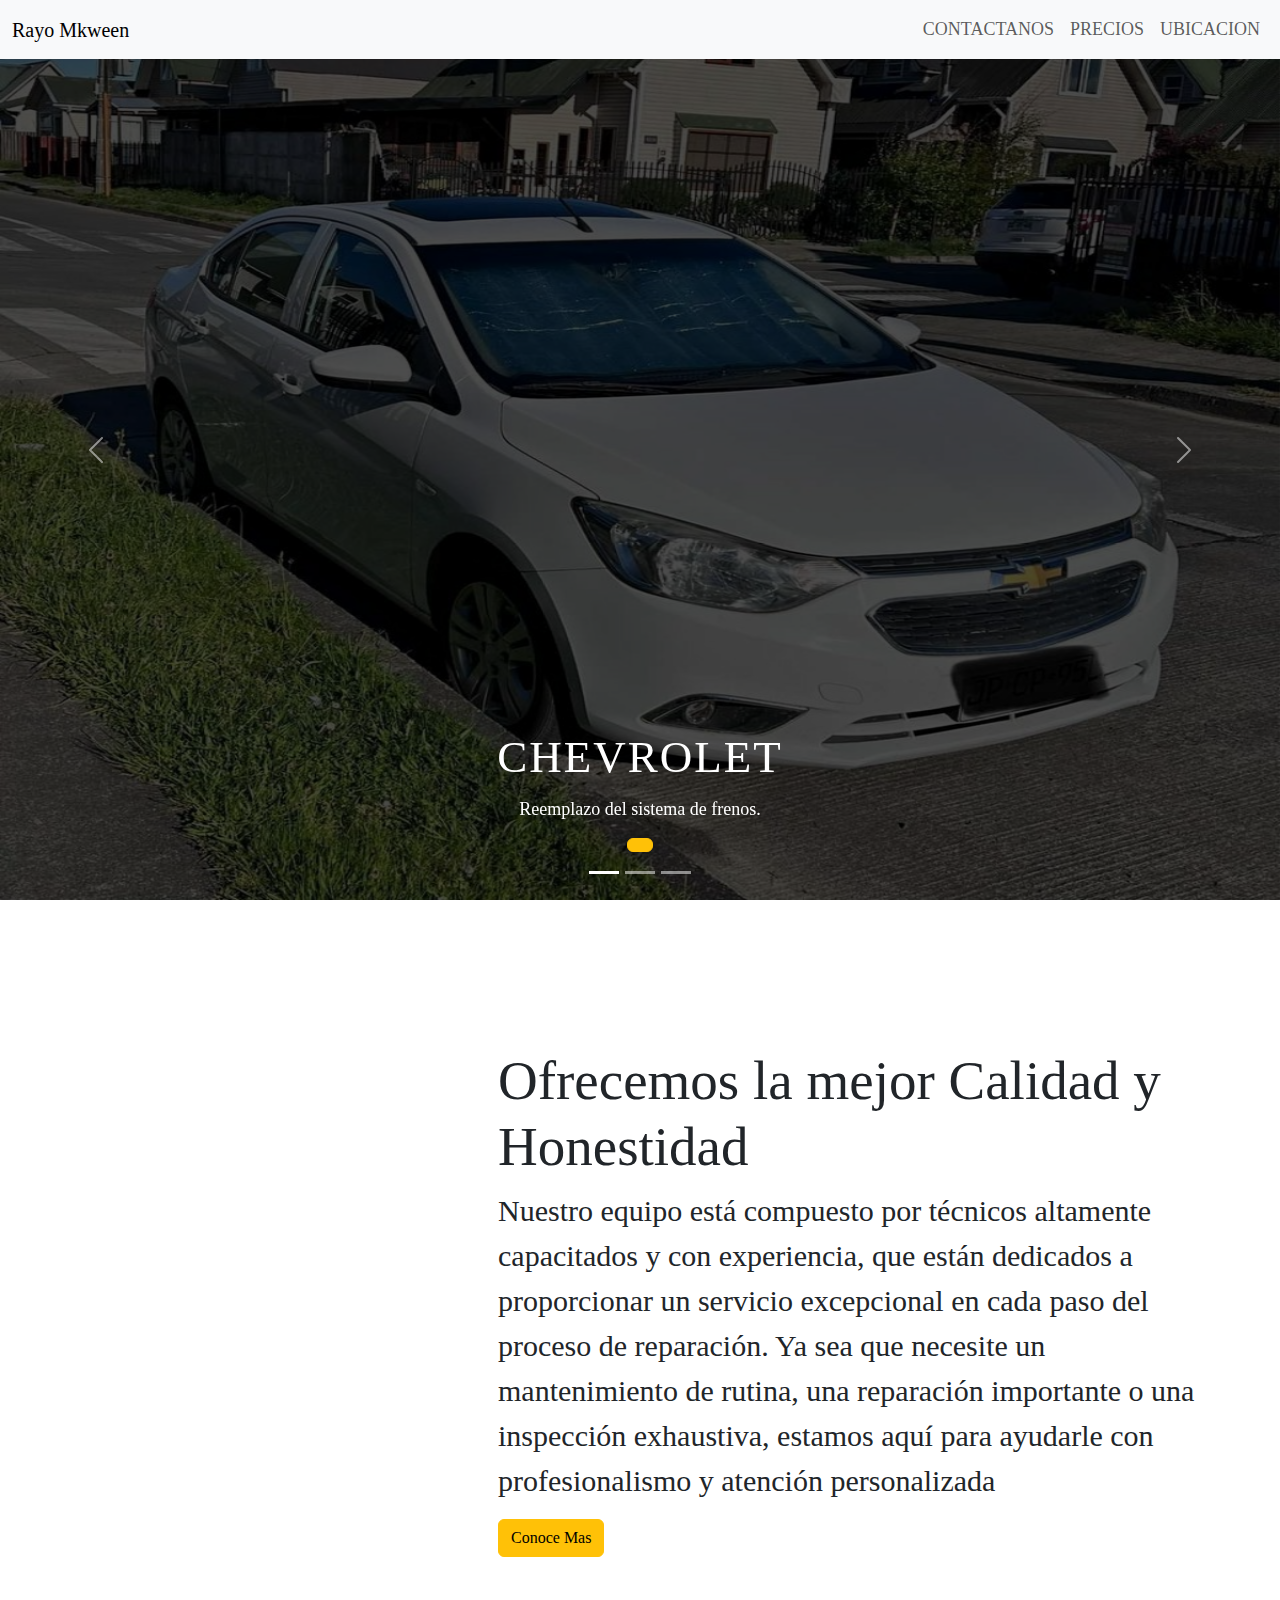
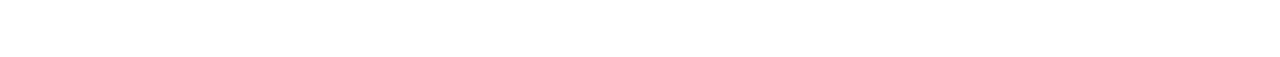
==== index.html @ 3cef3cad "9/04/2024 prueba" ====
<!DOCTYPE html>
<html lang="es">
<head>
    <meta charset="UTF-8">
    <meta name="viewport" content="width=device-width, initial-scale=1.0">
    <title>Taller Mecánico Rayo Makween</title>
    <link rel="stylesheet" href="/styles.css">
    <link href="https://cdn.jsdelivr.net/npm/bootstrap@5.3.3/dist/css/bootstrap.min.css" rel="stylesheet" integrity="sha384-QWTKZyjpPEjISv5WaRU9OFeRpok6YctnYmDr5pNlyT2bRjXh0JMhjY6hW+ALEwIH" crossorigin="anonymous">
</head>
<body>


    <nav class="navbar navbar-expand-lg bg-body-tertiary fixed-top">
        <div class="container-fluid">
          <a class="navbar-brand" href="#">Rayo Mkween</a>
          <button class="navbar-toggler" type="button" data-bs-toggle="collapse" data-bs-target="#navbarNav" aria-controls="navbarNav" aria-expanded="false" aria-label="Toggle navigation">
            <span class="navbar-toggler-icon"></span>
          </button>
          <div class="collapse navbar-collapse" id="navbarNav">
            <ul class="navbar-nav ms-auto mb-2 mb-lg-0">
              <li class="nav-item">
                <a class="nav-link" href="#">Contactanos</a>
              </li>
              <li class="nav-item">
                <a class="nav-link" href="#">Precios</a>
              </li>
              <li class="nav-item">
                <a class="nav-link" href="#">Ubicacion</a>
              </li>
             
              
            </ul>
            <!-- Menu de navegacion -->
       
          </div>
        </div>
      </nav>


      <div id="carouselExampleCaptions" class="carousel slide">
        <div class="carousel-indicators">
          <button type="button" data-bs-target="#carouselExampleCaptions" data-bs-slide-to="0" class="active" aria-current="true" aria-label="Slide 1"></button>
          <button type="button" data-bs-target="#carouselExampleCaptions" data-bs-slide-to="1" aria-label="Slide 2"></button>
          <button type="button" data-bs-target="#carouselExampleCaptions" data-bs-slide-to="2" aria-label="Slide 3"></button>
        </div>
        <div class="carousel-inner">
          <div class="carousel-item active">
            <img src="/assets/img/carro 4.jpg" class="d-block w-100" alt="...">
            <div class="carousel-caption ">
              <h5>Chevrolet</h5>
              <p>Reemplazo del sistema de frenos.</p>
              <p><a href="#" class="btn btn-warning mt-33"></a></p>
            </div>
          </div>
          <div class="carousel-item">
            <img src="/assets/img/carro 2.jpg" class="d-block w-100" alt="...">
            <div class="carousel-caption ">
              <h5>Mazda</h5>
              <p>Reparación de la suspensión.</p>
              <p><a href="#" class="btn btn-warning mt-33"></a></p>
            </div>
          </div>
          <div class="carousel-item">
            <img src="/assets/img/carro 3.jpg" class="d-block w-100" alt="...">
            <div class="carousel-caption ">
              <h5>Honda</h5>
              <p>Alineación y balanceo de las ruedas.</p>
              <p><a href="#" class="btn btn-warning mt-33"></a></p>
            </div>
          </div>
        </div>
        <button class="carousel-control-prev" type="button" data-bs-target="#carouselExampleCaptions" data-bs-slide="prev">
          <span class="carousel-control-prev-icon" aria-hidden="true"></span>
          <span class="visually-hidden">Previous</span>
        </button>
        <button class="carousel-control-next" type="button" data-bs-target="#carouselExampleCaptions" data-bs-slide="next">
          <span class="carousel-control-next-icon" aria-hidden="true"></span>
          <span class="visually-hidden">Next</span>
        </button>
      </div>




      <!-- Seccion post carrusel -->

      <section id="Nosotros" class="Nosotros section-padding">
        <div class="container">
          <div class="row">
            <div class="col-lg-4 col-md-12 col-12">
              <div class="about-img">
                <img src="/assets/img/mecanico.jpg" alt="" class="img-fluid">
              </div>
            </div>
            <div class="col-lg-8 col-md-12 col-12 ps-lg-5 mt-md-5">
              <div class="Nosotros-text">
                <h2>Ofrecemos la mejor Calidad y Honestidad</h2>
                <p>Nuestro equipo está compuesto por técnicos altamente capacitados y con experiencia, que están dedicados a proporcionar un servicio excepcional en cada paso del proceso de reparación. Ya sea que necesite un mantenimiento de rutina, una reparación importante o una inspección exhaustiva, estamos aquí para ayudarle con profesionalismo y atención personalizada
                </p>
                <a href="#" class="btn btn-warning">Conoce Mas</a>
              </div>
            </div>
          
          
          
          
          
          
          
          
          
          
          
          
          
          </div>
        </div>
      </section>


      




  <header>
        
        
        
            
            
            
            
            
            





           
        
        
        
       
    </header>

    
   







    

    <footer>
        
    </footer>
    




    <script src="https://cdn.jsdelivr.net/npm/bootstrap@5.3.3/dist/js/bootstrap.bundle.min.js" ></script>
</body>
</html>
---- styles.css ----
/* styles.css */
*{

    font-family: montserrat;



}









body{
    background: f1fbff;
}
.section-padding{
    padding: 100px 0;
}
.carousel-item{
    height: 100vh;
    min-height: 300px;
}
.carousel-caption{
    bottom: 220px;
    z-index: 2;
}
.carousel-caption h5{
    font-size: 45px;
    text-transform: uppercase;
    letter-spacing: 2px;
    margin-top: 25px;
}
.carousel-caption p{
    width: 60%;
    margin: auto;
    font-size: 18px;
    line-height: 1.9;
    
}
.carousel-inner::before{
    content: '';
    position: absolute;
    width: 100%;
    height: 100%;
    top: 0;
    left: 0;
    background: rgba(0,0,0,0.7);
    z-index: 1;

}

.Nosotros-text p {
    font-size: 30px; /* Tamaño de fuente más grande */
  }

.Nosotros-text h2 {
    font-size: 55px; /* Tamaño de fuente más grande */
  }

.navbar-nav a{
    font-size: 18px;
    text-transform: uppercase;
    font-weight: 500;
}
.navbar-light .navbar-brand{
    color: #000;
    font-size : 18px;
    text-transform: uppercase;
    font-weight: 700;
    letter-spacing: 2px;
}
.navbar-light .navbar-brand:focus,
.navbar-light .navbar-brand:hover{
    color: #000;
}
.navbar.-light .navbar-nav .navbar-link{
    color: #000;
}
.w-100{
    height: 100vh;
}





.fecha {
    font-size: 16px;
    color: #333;
}

.mecanico {
    font-size: 18px;
    color: #555;
}

.diagnostico {
    font-style: italic;
}

.materiales {
    font-weight: bold;
}

.descripcion {
    margin-top: 20px;
}

.navbar {
    margin-bottom: 20px; /* Separación entre la barra de navegación y la información */
}

.info-container {
    padding: 20px; /* Añade un espacio interno al contenedor de información */
}

.photo-container {
    text-align: center; /* Centra la imagen */
    margin-top: 20px; /* Añade margen superior para separar la foto del contenido */
}

.centered-img {
    max-width: 100%; /* Ajusta el tamaño máximo de la imagen */
    height: auto;
}












  /* === responsive css === */

  @media only screen and (min-width: 768px) and (max-widht: 991px){
    .carousel-caption{
        bottom: 370px;

    }
    .carousel-caption p{
        width: 100%;
    }
  }

  @media only screen and (max-width: 767px){
    .navbar-nav{
        text-align: center;
    }
    .carousel-caption{
        bottom: 125px;
    }
    .carousel-caption h5{
        font-size: 17px;
    }
    .carousel-caption a{
        padding: 10px 15px;
    }
    .carousel-caption p{
        width: 100%;
        line-height: 1.6;
        font-size: 12px;
    }

  }
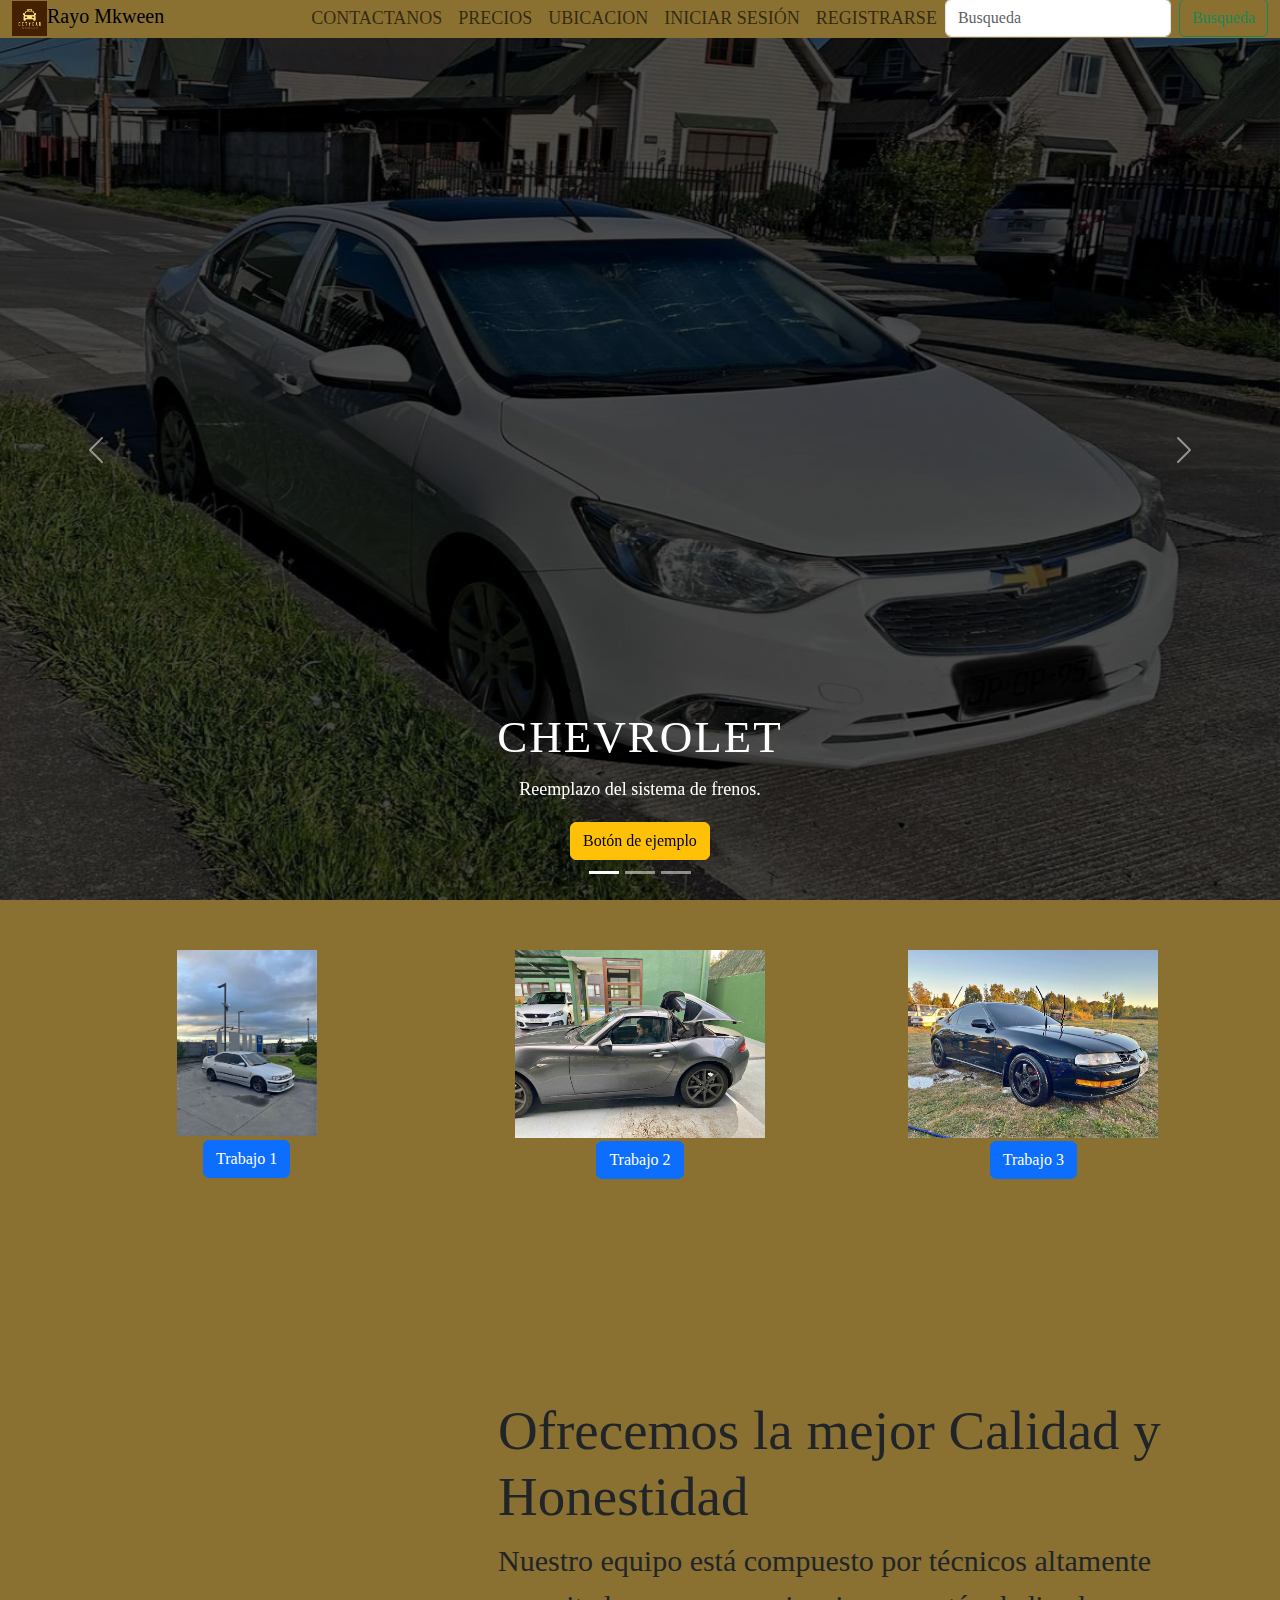
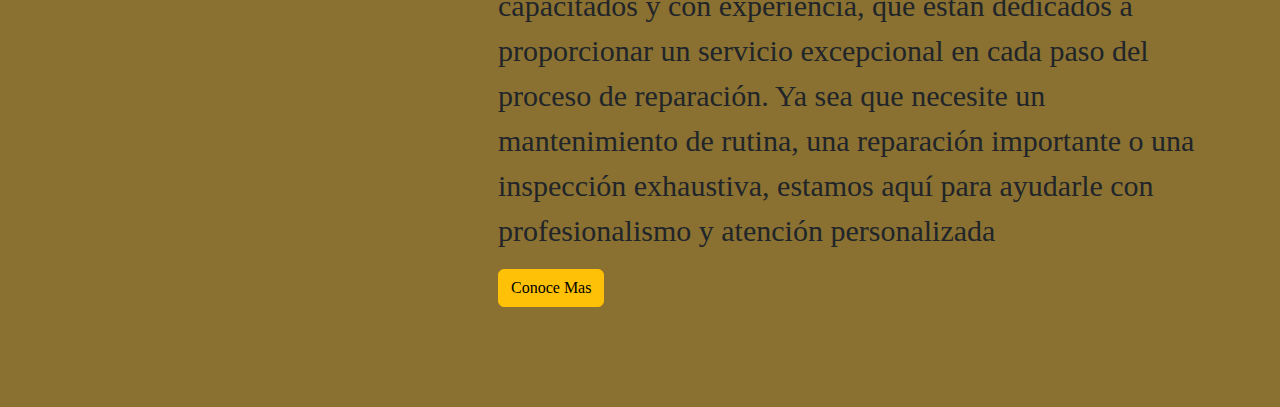
==== commit 0280b413: "primera prueba" ====
--- a/index.html
+++ b/index.html
@@ -4,22 +4,22 @@
     <meta charset="UTF-8">
     <meta name="viewport" content="width=device-width, initial-scale=1.0">
     <title>Taller Mecánico Rayo Makween</title>
-    <link rel="stylesheet" href="/styles.css">
+    <link rel="stylesheet" href="./assets/css/styles.css">
     <link href="https://cdn.jsdelivr.net/npm/bootstrap@5.3.3/dist/css/bootstrap.min.css" rel="stylesheet" integrity="sha384-QWTKZyjpPEjISv5WaRU9OFeRpok6YctnYmDr5pNlyT2bRjXh0JMhjY6hW+ALEwIH" crossorigin="anonymous">
 </head>
 <body>
 
 
-    <nav class="navbar navbar-expand-lg bg-body-tertiary fixed-top">
-        <div class="container-fluid">
-          <a class="navbar-brand" href="#">Rayo Mkween</a>
+    <nav id="barra-option" class="navbar navbar-expand-lg bg-body-tertiary fixed-top">
+        <div class="container-fluid cafe">
+          <a class="navbar-brand" href="#"><img src="./assets/img/dkvaifgh.jpeg" width="35" heigth="35">Rayo Mkween</a>
           <button class="navbar-toggler" type="button" data-bs-toggle="collapse" data-bs-target="#navbarNav" aria-controls="navbarNav" aria-expanded="false" aria-label="Toggle navigation">
             <span class="navbar-toggler-icon"></span>
           </button>
           <div class="collapse navbar-collapse" id="navbarNav">
             <ul class="navbar-nav ms-auto mb-2 mb-lg-0">
               <li class="nav-item">
-                <a class="nav-link" href="#">Contactanos</a>
+                <a class="nav-link" href="./Contactanos.html">Contactanos</a>
               </li>
               <li class="nav-item">
                 <a class="nav-link" href="#">Precios</a>
@@ -27,15 +27,21 @@
               <li class="nav-item">
                 <a class="nav-link" href="#">Ubicacion</a>
               </li>
-             
-              
+              <li class="nav-item">
+                <a class="nav-link" href="Login.html">Iniciar Sesión</a>
+            </li>
+            <li class="nav-item">
+                <a class="nav-link" href="Registro.html">Registrarse</a>
+            </li>   
             </ul>
+            <form class="d-flex" role="search">
+              <input class="form-control me-2" type="search" placeholder="Busqueda" aria-label="Search">
+              <button class="btn btn-outline-success" type="submit">Busqueda</button>
+            </form>
             <!-- Menu de navegacion -->
-       
           </div>
         </div>
       </nav>
-
 
       <div id="carouselExampleCaptions" class="carousel slide">
         <div class="carousel-indicators">
@@ -45,29 +51,29 @@
         </div>
         <div class="carousel-inner">
           <div class="carousel-item active">
-            <img src="/assets/img/carro 4.jpg" class="d-block w-100" alt="...">
-            <div class="carousel-caption ">
-              <h5>Chevrolet</h5>
-              <p>Reemplazo del sistema de frenos.</p>
-              <p><a href="#" class="btn btn-warning mt-33"></a></p>
+            <img src="./assets/img/carro 4.jpg" class="d-block w-100" alt="...">
+            <div class="carousel-caption">
+                <h5>Chevrolet</h5>
+                <p>Reemplazo del sistema de frenos.</p>
+                <p><a href="#" class="btn btn-warning mt-3">Botón de ejemplo</a></p>
             </div>
-          </div>
-          <div class="carousel-item">
-            <img src="/assets/img/carro 2.jpg" class="d-block w-100" alt="...">
-            <div class="carousel-caption ">
-              <h5>Mazda</h5>
-              <p>Reparación de la suspensión.</p>
-              <p><a href="#" class="btn btn-warning mt-33"></a></p>
+        </div>
+        <div class="carousel-item">
+            <img src="./assets/img/carro 2.jpg" class="d-block w-100" alt="...">
+            <div class="carousel-caption">
+                <h5>Mazda</h5>
+                <p>Reparación de la suspensión.</p>
+                <p><a href="#" class="btn btn-warning mt-3">Botón de ejemplo</a></p>
             </div>
-          </div>
-          <div class="carousel-item">
-            <img src="/assets/img/carro 3.jpg" class="d-block w-100" alt="...">
-            <div class="carousel-caption ">
-              <h5>Honda</h5>
-              <p>Alineación y balanceo de las ruedas.</p>
-              <p><a href="#" class="btn btn-warning mt-33"></a></p>
+        </div>
+        <div class="carousel-item">
+            <img src="./assets/img/carro 3.jpg" class="d-block w-100" alt="...">
+            <div class="carousel-caption">
+                <h5>Honda</h5>
+                <p>Alineación y balanceo de las ruedas.</p>
+                <p><a href="#" class="btn btn-warning mt-3">Botón de ejemplo</a></p>
             </div>
-          </div>
+        </div>
         </div>
         <button class="carousel-control-prev" type="button" data-bs-target="#carouselExampleCaptions" data-bs-slide="prev">
           <span class="carousel-control-prev-icon" aria-hidden="true"></span>
@@ -78,21 +84,36 @@
           <span class="visually-hidden">Next</span>
         </button>
       </div>
+    <!-- Seccion referencias a trabajos -->
 
-
-
-
+      <section class="caja-3img">
+        <div class="container-fluid text-morado text-center ">
+          <div class="row ">
+              <div class="col-4 bg-purple p-10" >
+                  <img class="imagen1" src="./assets/img/carro 1.jpg" width="140" heigth="250" alt="">
+                  <h2><a href="trabajo1.html" class="btn btn-primary">Trabajo 1</a></h2>
+              </div>
+              <div class="col-4 bg-purple p-10 imagen2" >
+                <img class="imagen2" src="./assets/img/carro 2.jpg" width="250" heigth="250" alt="">
+                <h2><a href="./trabajo2.html" class="btn btn-primary">Trabajo 2</a></h2>
+            </div>
+            <div class="col-4 bg-purple p-10 imagen3" >
+              <img class="imagen3" src="./assets/img/carro 3.jpg" width="250" heigth="250" alt="">
+              <h2><a href="./trabajo3.html" class="btn btn-primary ">Trabajo 3</a></h2>
+            </div>
+          </div>
+        </div>
+      </section>
       <!-- Seccion post carrusel -->
-
       <section id="Nosotros" class="Nosotros section-padding">
         <div class="container">
           <div class="row">
-            <div class="col-lg-4 col-md-12 col-12">
+            <div class="col-lg-4 col-md-12 col-12 ">
               <div class="about-img">
-                <img src="/assets/img/mecanico.jpg" alt="" class="img-fluid">
-              </div>
+                <img src="./assets/img/mecanico.jpg" alt="" class="img-fluid">
             </div>
-            <div class="col-lg-8 col-md-12 col-12 ps-lg-5 mt-md-5">
+            </div>
+            <div id="texto" class="col-lg-8 col-md-12 col-12 ps-lg-5 mt-md-5">
               <div class="Nosotros-text">
                 <h2>Ofrecemos la mejor Calidad y Honestidad</h2>
                 <p>Nuestro equipo está compuesto por técnicos altamente capacitados y con experiencia, que están dedicados a proporcionar un servicio excepcional en cada paso del proceso de reparación. Ya sea que necesite un mantenimiento de rutina, una reparación importante o una inspección exhaustiva, estamos aquí para ayudarle con profesionalismo y atención personalizada
@@ -100,70 +121,13 @@
                 <a href="#" class="btn btn-warning">Conoce Mas</a>
               </div>
             </div>
-          
-          
-          
-          
-          
-          
-          
-          
-          
-          
-          
-          
-          
           </div>
         </div>
       </section>
-
-
-      
-
-
-
-
-  <header>
-        
-        
-        
-            
-            
-            
-            
-            
-            
-
-
-
-
-
-           
-        
-        
-        
-       
+  <header>  
     </header>
-
-    
-   
-
-
-
-
-
-
-
-    
-
     <footer>
-        
     </footer>
-    
-
-
-
-
     <script src="https://cdn.jsdelivr.net/npm/bootstrap@5.3.3/dist/js/bootstrap.bundle.min.js" ></script>
 </body>
 </html>--- a/assets/css/styles.css
+++ b/assets/css/styles.css
@@ -0,0 +1,217 @@
+/* styles.css */
+*{
+
+    font-family: montserrat;
+
+
+
+}
+:root{
+    --color1:#343434;
+    --color2:#01d7f4;
+    --color3:#ffdf03;
+    --color4:#fd7b03;
+    --color5:#ff0014;
+    --color6:#fff;
+    --color7:#d2d2d2;
+    --color8:#480C6C;
+    --color9:#8A7131;
+}
+.cafe{
+    height: 60px;
+    background-color: var(--color9);
+    position: fixed;
+    padding-top: 20px;
+}
+.morado{
+    background-color: var(--color9);
+}
+.caja-nombre{
+    padding: 250px;
+    height: 150px;
+    background-color: var(--color9);
+}
+.caja-comentarios{
+    padding-top: 30px;
+    background-color: var(--color9);
+}
+.caja-correo{
+    padding: 30px;
+    background-color: var(--color9);  
+}
+.titulo-comentario{
+    height: 50px;
+    background-color: var(--color9);    
+}
+.caja-3img{
+    height: 350px;
+    background-color: var(--color9);
+    padding: 50px;
+}
+.barra-option{
+    background-color: var(--color9);
+}
+.Nosotros{
+    background-color: var(--color9);
+}
+body{
+    background: f1fbff;
+}
+.section-padding{
+    padding: 100px 0;
+}
+.carousel-item{
+    height: 100vh;
+    min-height: 300px;
+}
+.carousel-caption{
+    bottom: 220px;
+    z-index: 2;
+}
+.carousel-caption h5{
+    font-size: 45px;
+    text-transform: uppercase;
+    letter-spacing: 2px;
+    margin-top: 25px;
+}
+.carousel-caption p{
+    width: 60%;
+    margin: auto;
+    font-size: 18px;
+    line-height: 1.9;
+    
+}
+.carousel-inner::before{
+    content: '';
+    position: absolute;
+    width: 100%;
+    height: 100%;
+    top: 0;
+    left: 0;
+    background: rgba(0,0,0,0.7);
+    z-index: 1;
+}
+
+.Nosotros-text p {
+    font-size: 30px; /* Tamaño de fuente más grande */
+  }
+
+.Nosotros-text h2 {
+    font-size: 55px; /* Tamaño de fuente más grande */
+  }
+
+.navbar-nav a{
+    font-size: 18px;
+    text-transform: uppercase;
+    font-weight: 500;
+}
+.navbar-light .navbar-brand{
+    color: #000;
+    font-size : 18px;
+    text-transform: uppercase;
+    font-weight: 700;
+    letter-spacing: 2px;
+}
+.navbar-light .navbar-brand:focus,
+.navbar-light .navbar-brand:hover{
+    color: #000;
+}
+.navbar.-light .navbar-nav .navbar-link{
+    color: #000;
+}
+.w-100{
+    height: 100vh;
+}
+
+.fecha {
+    font-size: 16px;
+    color: #333;
+}
+
+.mecanico {
+    font-size: 18px;
+    color: #555;
+}
+
+.diagnostico {
+    font-style: italic;
+}
+
+.materiales {
+    font-weight: bold;
+}
+
+.descripcion {
+    margin-top: 20px;
+}
+
+.navbar {
+    margin-bottom: 20px; /* Separación entre la barra de navegación y la información */
+}
+
+.info-container {
+    padding: 20px; /* Añade un espacio interno al contenedor de información */
+}
+
+.photo-container {
+    text-align: center; /* Centra la imagen */
+    margin-top: 20px; /* Añade margen superior para separar la foto del contenido */
+}
+
+.centered-img {
+    max-width: 100%; /* Ajusta el tamaño máximo de la imagen */
+    height: auto;
+}
+
+.bg-yellow {
+    background-color: yellow;
+}
+
+.trabajo-buttons-container {
+    text-align: center;
+    padding: 20px 0;
+}
+
+
+  /* === responsive css === */
+
+
+  @media only screen and (max-width: 767px){
+    .navbar-nav{
+        text-align: center;
+    }
+    .carousel-caption{
+        bottom: 125px;
+    }
+    .carousel-caption h5{
+        font-size: 17px;
+    }
+    .carousel-caption a{
+        padding: 10px 15px;
+    }
+    .carousel-caption p{
+        width: 100%;
+        line-height: 1.6;
+        font-size: 12px;
+    }
+
+  }
+  @media only screen and (max-width: 767px){
+
+    .imagen1{
+       width: 80px;
+       height: 150px;
+       padding-right: 10px;
+    }
+    .imagen2{
+        width: 80px;
+        height: 150px;
+        padding-right: 10px;
+     }
+     .imagen3{
+        width: 80px;
+        height: 150px;
+     }
+
+
+  }